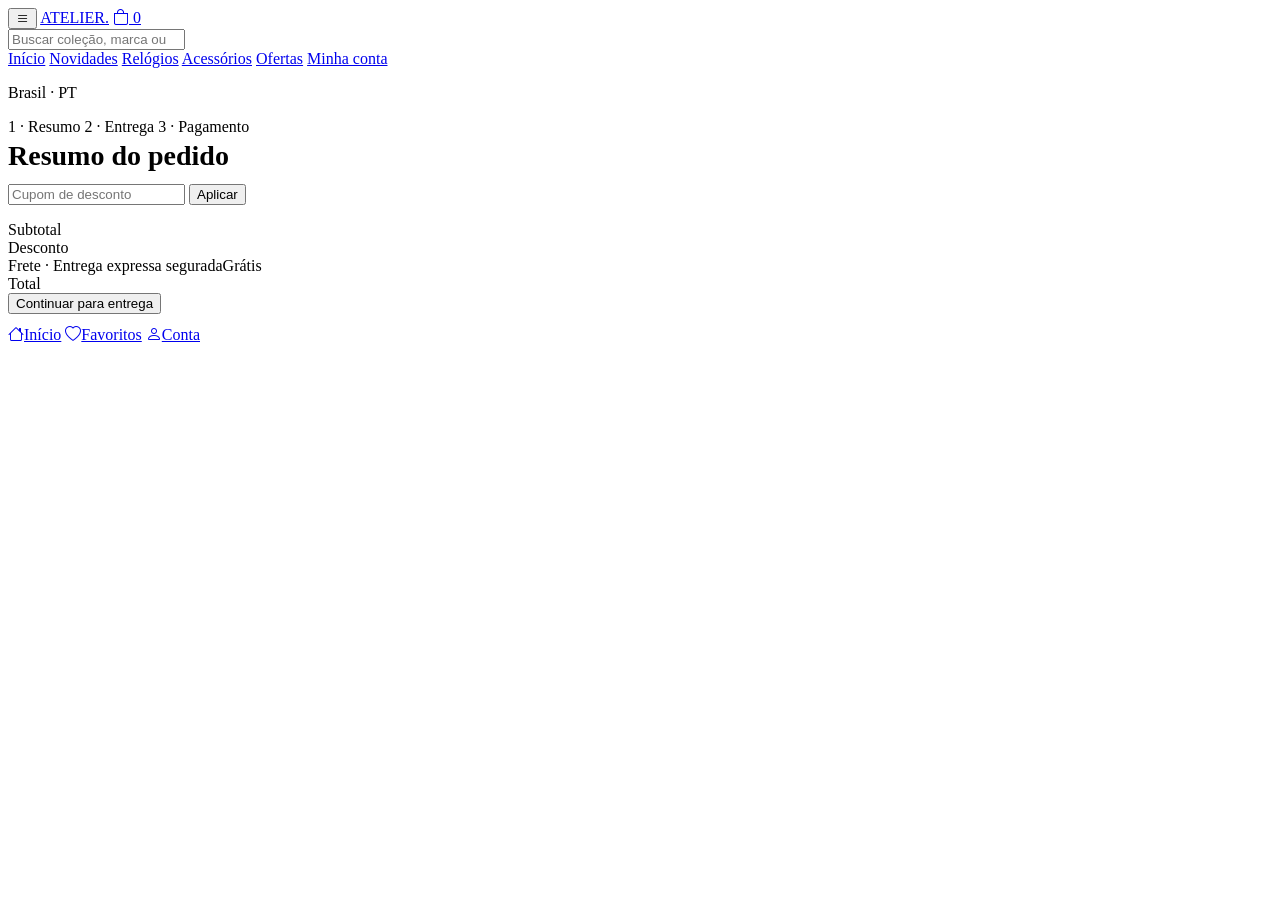
==== Checkout.html @ 9919dc32 "Checkout, Conta, Favoritos, Login e Produtos" ====
<!DOCTYPE html>
<html lang="pt-BR">
<head>
  <meta charset="UTF-8">
  <meta name="viewport" content="width=device-width, initial-scale=1.0">
  <title>Checkout · ATELIER</title>
  <link rel="preconnect" href="https://fonts.googleapis.com">
  <link rel="preconnect" href="https://fonts.gstatic.com" crossorigin>
  <link href="https://fonts.googleapis.com/css2?family=Inter:wght@400;500;600&family=Playfair+Display:wght@500;600&display=swap" rel="stylesheet">
  <link rel="stylesheet" href="https://cdn.jsdelivr.net/npm/bootstrap-icons@1.11.3/font/bootstrap-icons.css">
  <link rel="stylesheet" href="style.css">
  <script>document.documentElement.dataset.tema = localStorage.getItem('tema') || 'claro';</script>
</head>
<body data-pagina="checkout">
  <header class="topo">
    <button class="icone" onclick="alternarMenu()" aria-label="Abrir menu"><i class="bi bi-list"></i></button>
    <a href="index.html" class="marca">ATELIER<span>.</span></a>
    <a href="checkout.html" class="icone sacola" aria-label="Sacola">
      <i class="bi bi-bag"></i>
      <span class="contador" id="contador">0</span>
    </a>
  </header>

  <nav class="menu" id="menu">
    <form action="produtos.html">
      <input type="search" name="busca" placeholder="Buscar coleção, marca ou referência">
    </form>
    <a class="link" href="index.html">Início</a>
    <a class="link" href="produtos.html?cat=novidades">Novidades</a>
    <a class="link" href="produtos.html?cat=relogios">Relógios</a>
    <a class="link" href="produtos.html?cat=acessorios">Acessórios</a>
    <a class="link" href="produtos.html?cat=ofertas">Ofertas</a>
    <a class="link" href="conta.html">Minha conta</a>
    <p class="idioma">Brasil · PT</p>
  </nav>

  <main>
    <div class="etapas" id="passos">
      <span class="atual">1 · Resumo</span>
      <span>2 · Entrega</span>
      <span>3 · Pagamento</span>
    </div>

    <section id="etapa1">
      <span class="rotulo" id="tituloSacola"></span>
      <h2 style="font-size:28px; margin:4px 0 12px">Resumo do pedido</h2>
      <div id="itens"></div>

      <div class="cupom">
        <input type="text" id="codigoCupom" placeholder="Cupom de desconto">
        <button onclick="aplicarCupom()">Aplicar</button>
      </div>
      <p class="suave" id="avisoCupom" style="margin-bottom:16px"></p>

      <div class="totais">
        <div><span>Subtotal</span><span id="subtotal"></span></div>
        <div><span>Desconto</span><span id="desconto"></span></div>
        <div><span>Frete · Entrega expressa segurada</span><span>Grátis</span></div>
        <div class="final"><span>Total</span><span class="totalGeral"></span></div>
      </div>

      <button class="botao" onclick="irParaEtapa(2)">Continuar para entrega</button>
      <p class="suave" id="parcela" style="margin-top:10px; text-align:center; font-size:12px"></p>
    </section>

    <section id="etapa2" hidden>
      <span class="rotulo">Etapa 2 de 3</span>
      <h2 style="font-size:28px; margin:4px 0 12px">Informações de entrega</h2>

      <label for="nome">Nome completo</label>
      <input type="text" id="nome" value="Marina Albuquerque" required>
      <label for="telefone">Telefone</label>
      <input type="text" id="telefone" value="+55 (51) 99876-5432" required>
      <label for="cep">CEP</label>
      <input type="text" id="cep" value="90010-150" required>
      <label for="endereco">Endereço</label>
      <input type="text" id="endereco" value="Rua dos Andradas, 1234 · Apto 1201" required>
      <div class="linha-dupla">
        <div><label for="cidade">Cidade</label><input type="text" id="cidade" value="Porto Alegre" required></div>
        <div><label for="estado">Estado</label><input type="text" id="estado" value="RS" required></div>
      </div>

      <p class="painel" style="margin-top:20px"><strong>Entrega expressa segurada</strong><br><span class="suave">Chegada em 2 a 3 dias úteis · Grátis</span></p>

      <button class="botao" onclick="irParaEtapa(3)">Continuar para pagamento</button>
      <button class="botao claro" onclick="irParaEtapa(1)" style="margin-top:10px">Voltar</button>
    </section>

    <section id="etapa3" hidden>
      <span class="rotulo">Etapa 3 de 3</span>
      <h2 style="font-size:28px; margin:4px 0 12px">Forma de pagamento</h2>

      <div class="opcoes">
        <label><input type="radio" name="metodo" value="cartao" checked onchange="escolherMetodo()"> Cartão de crédito · até 10× sem juros</label>
        <label><input type="radio" name="metodo" value="pix" onchange="escolherMetodo()"> Pix · aprovação imediata</label>
      </div>

      <div id="blocoCartao">
        <label for="numero">Número do cartão</label>
        <input type="text" id="numero" placeholder="0000 0000 0000 0000" required>
        <label for="titular">Nome impresso no cartão</label>
        <input type="text" id="titular" placeholder="NOME COMPLETO" required>
        <div class="linha-dupla">
          <div><label for="validade">Validade</label><input type="text" id="validade" placeholder="MM / AA" required></div>
          <div><label for="cvv">CVV</label><input type="text" id="cvv" placeholder="•••" required></div>
        </div>
      </div>

      <div id="blocoPix" hidden>
        <p class="suave" style="margin-top:16px">Abra o app do seu banco, escolha pagar com Pix e cole o código abaixo.</p>
        <p class="pix" id="codigoPix">00020126580014br.gov.bcb.pix0136atelier-pagamento-exemplo</p>
        <button class="botao claro" onclick="copiarPix(this)">Copiar código</button>
      </div>

      <div class="totais" style="margin:20px 0">
        <div class="final"><span>Total</span><span class="totalGeral"></span></div>
      </div>

      <button class="botao" onclick="concluirCompra()">Concluir compra</button>
      <button class="botao claro" onclick="irParaEtapa(2)" style="margin-top:10px">Voltar</button>
      <p class="suave" style="margin-top:12px; text-align:center; font-size:12px">Pagamento criptografado · Compra 100% segura</p>
    </section>

    <section id="etapa4" class="confirmacao" hidden>
      <i class="bi bi-check-circle"></i>
      <h1>Obrigado, Marina.</h1>
      <p class="suave">Seu pedido foi confirmado e já estamos preparando sua peça com todo o cuidado.</p>

      <div class="totais">
        <div><span>Pedido nº</span><strong id="numeroPedido"></strong></div>
        <div><span>Itens</span><span id="resumoItens"></span></div>
        <div><span>Pagamento</span><span id="resumoPagamento"></span></div>
        <div><span>Entrega prevista</span><span>Em 2 a 3 dias úteis</span></div>
        <div class="final"><span>Total</span><span id="resumoTotal"></span></div>
      </div>

      <a href="conta.html#pedidos" class="botao">Rastrear pedido</a>
      <a href="produtos.html?cat=relogios" class="botao claro">Continuar comprando</a>
    </section>
  </main>

  <nav class="rodape-nav">
    <a href="index.html"><i class="bi bi-house"></i>Início</a>
    <a href="favoritos.html"><i class="bi bi-heart"></i>Favoritos</a>
    <a href="conta.html"><i class="bi bi-person"></i>Conta</a>
  </nav>

  <script src="script.js"></script>
</body>
</html>
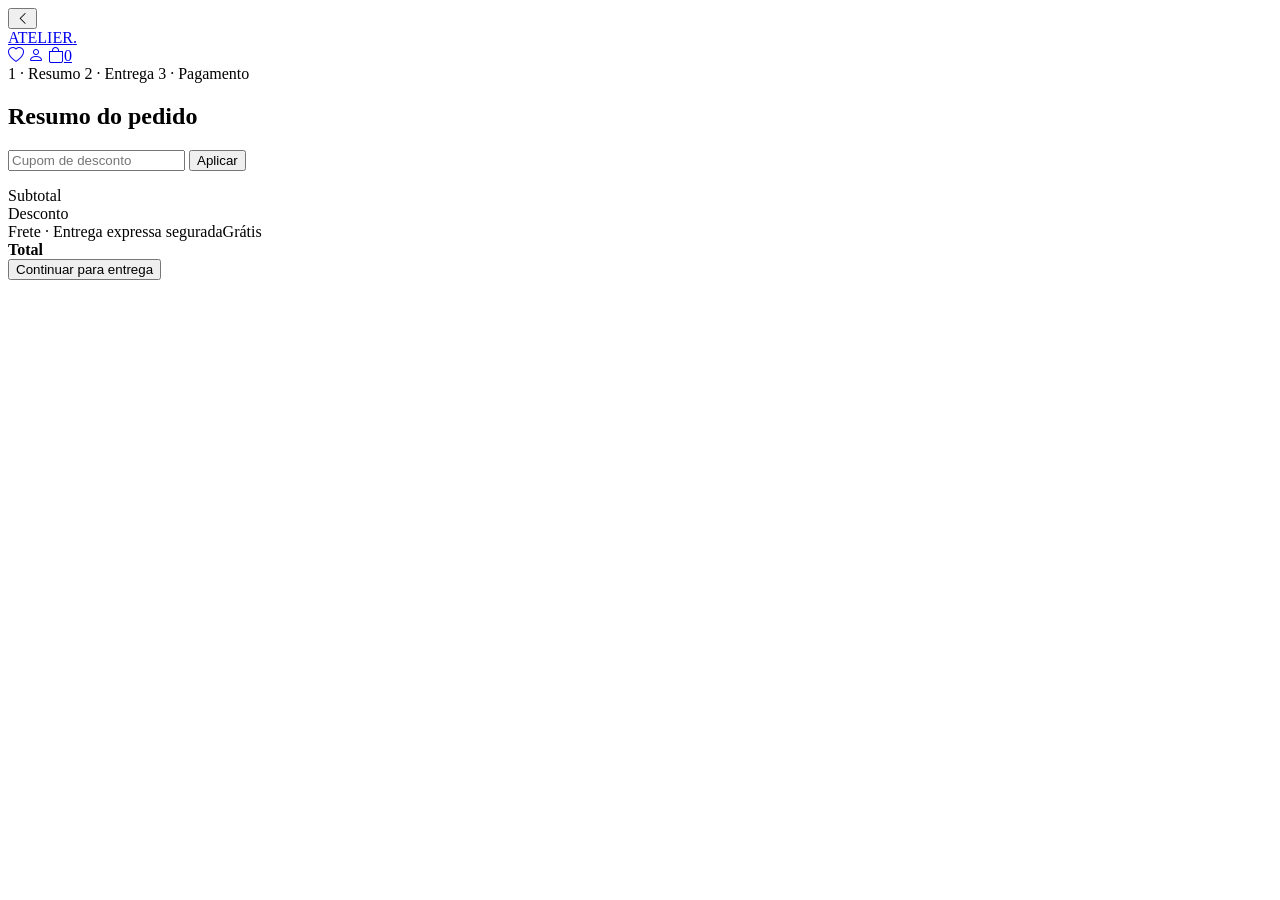
==== commit b480ceb0: "Concertando os codigos para receberem as imagens" ====
--- a/Checkout.html
+++ b/Checkout.html
@@ -6,36 +6,25 @@
   <title>Checkout · ATELIER</title>
   <link rel="preconnect" href="https://fonts.googleapis.com">
   <link rel="preconnect" href="https://fonts.gstatic.com" crossorigin>
-  <link href="https://fonts.googleapis.com/css2?family=Inter:wght@400;500;600&family=Playfair+Display:wght@500;600&display=swap" rel="stylesheet">
+  <link href="https://fonts.googleapis.com/css2?family=Inter:wght@400;500;600;700&family=Playfair+Display:wght@500;600&display=swap" rel="stylesheet">
   <link rel="stylesheet" href="https://cdn.jsdelivr.net/npm/bootstrap-icons@1.11.3/font/bootstrap-icons.css">
   <link rel="stylesheet" href="style.css">
   <script>document.documentElement.dataset.tema = localStorage.getItem('tema') || 'claro';</script>
 </head>
 <body data-pagina="checkout">
   <header class="topo">
-    <button class="icone" onclick="alternarMenu()" aria-label="Abrir menu"><i class="bi bi-list"></i></button>
+    <div class="esquerda"><button class="icone" onclick="history.back()" aria-label="Voltar"><i class="bi bi-chevron-left"></i></button></div>
     <a href="index.html" class="marca">ATELIER<span>.</span></a>
-    <a href="checkout.html" class="icone sacola" aria-label="Sacola">
-      <i class="bi bi-bag"></i>
-      <span class="contador" id="contador">0</span>
-    </a>
+    <div class="direita">
+      
+      <a href="favoritos.html" class="icone so-desktop" aria-label="Favoritos"><i class="bi bi-heart"></i></a>
+      <a href="conta.html" class="icone so-desktop" aria-label="Minha conta"><i class="bi bi-person"></i></a>
+      <a href="checkout.html" class="icone" aria-label="Sacola"><i class="bi bi-bag"></i><span class="contador">0</span></a>
+    </div>
   </header>
 
-  <nav class="menu" id="menu">
-    <form action="produtos.html">
-      <input type="search" name="busca" placeholder="Buscar coleção, marca ou referência">
-    </form>
-    <a class="link" href="index.html">Início</a>
-    <a class="link" href="produtos.html?cat=novidades">Novidades</a>
-    <a class="link" href="produtos.html?cat=relogios">Relógios</a>
-    <a class="link" href="produtos.html?cat=acessorios">Acessórios</a>
-    <a class="link" href="produtos.html?cat=ofertas">Ofertas</a>
-    <a class="link" href="conta.html">Minha conta</a>
-    <p class="idioma">Brasil · PT</p>
-  </nav>
-
-  <main>
-    <div class="etapas" id="passos">
+  <main class="estreito com-barra">
+    <div class="passos" id="passos">
       <span class="atual">1 · Resumo</span>
       <span>2 · Entrega</span>
       <span>3 · Pagamento</span>
@@ -43,52 +32,61 @@
 
     <section id="etapa1">
       <span class="rotulo" id="tituloSacola"></span>
-      <h2 style="font-size:28px; margin:4px 0 12px">Resumo do pedido</h2>
-      <div id="itens"></div>
+      <h1>Resumo do pedido</h1>
+      <div class="itens" id="itens"></div>
 
       <div class="cupom">
         <input type="text" id="codigoCupom" placeholder="Cupom de desconto">
         <button onclick="aplicarCupom()">Aplicar</button>
       </div>
-      <p class="suave" id="avisoCupom" style="margin-bottom:16px"></p>
+      <p class="aviso" id="avisoCupom"></p>
 
       <div class="totais">
         <div><span>Subtotal</span><span id="subtotal"></span></div>
-        <div><span>Desconto</span><span id="desconto"></span></div>
+        <div class="desconto"><span>Desconto</span><span id="desconto"></span></div>
         <div><span>Frete · Entrega expressa segurada</span><span>Grátis</span></div>
-        <div class="final"><span>Total</span><span class="totalGeral"></span></div>
       </div>
+      <div class="total-final"><strong>Total</strong><strong class="totalGeral"></strong></div>
 
-      <button class="botao" onclick="irParaEtapa(2)">Continuar para entrega</button>
-      <p class="suave" id="parcela" style="margin-top:10px; text-align:center; font-size:12px"></p>
+      <div class="barra-fixa">
+        <button class="botao" id="continuar" onclick="irParaEtapa(2)">Continuar para entrega</button>
+        <p class="nota-fixa" id="parcela"></p>
+      </div>
     </section>
 
     <section id="etapa2" hidden>
       <span class="rotulo">Etapa 2 de 3</span>
-      <h2 style="font-size:28px; margin:4px 0 12px">Informações de entrega</h2>
+      <h1>Informações de entrega</h1>
 
-      <label for="nome">Nome completo</label>
-      <input type="text" id="nome" value="Marina Albuquerque" required>
-      <label for="telefone">Telefone</label>
-      <input type="text" id="telefone" value="+55 (51) 99876-5432" required>
-      <label for="cep">CEP</label>
-      <input type="text" id="cep" value="90010-150" required>
-      <label for="endereco">Endereço</label>
-      <input type="text" id="endereco" value="Rua dos Andradas, 1234 · Apto 1201" required>
-      <div class="linha-dupla">
-        <div><label for="cidade">Cidade</label><input type="text" id="cidade" value="Porto Alegre" required></div>
-        <div><label for="estado">Estado</label><input type="text" id="estado" value="RS" required></div>
+      <div id="formEntrega">
+        <label for="nome">Nome completo</label>
+        <input type="text" id="nome" value="Marina Albuquerque" required>
+        <label for="telefone">Telefone</label>
+        <input type="text" id="telefone" value="+55 (51) 99876-5432" required>
+        <label for="cep">CEP</label>
+        <input type="text" id="cep" value="90010-150" required>
+        <label for="endereco">Endereço</label>
+        <input type="text" id="endereco" value="Rua dos Andradas, 1234 · Apto 1201" required>
+        <div class="linha-dupla">
+          <div><label for="cidade">Cidade</label><input type="text" id="cidade" value="Porto Alegre" required></div>
+          <div><label for="estado">Estado</label><input type="text" id="estado" value="RS" required></div>
+        </div>
       </div>
 
-      <p class="painel" style="margin-top:20px"><strong>Entrega expressa segurada</strong><br><span class="suave">Chegada em 2 a 3 dias úteis · Grátis</span></p>
+      <div class="entrega-info">
+        <i class="bi bi-truck"></i>
+        <div><strong>Entrega expressa segurada</strong><br><span class="suave">Chegada em 2 a 3 dias úteis · Grátis</span></div>
+      </div>
 
-      <button class="botao" onclick="irParaEtapa(3)">Continuar para pagamento</button>
-      <button class="botao claro" onclick="irParaEtapa(1)" style="margin-top:10px">Voltar</button>
+      <div class="barra-fixa">
+        <button class="botao" onclick="irParaEtapa(3)">Continuar para pagamento</button>
+        <button class="botao contorno" onclick="irParaEtapa(1)">Voltar</button>
+      </div>
     </section>
 
     <section id="etapa3" hidden>
       <span class="rotulo">Etapa 3 de 3</span>
-      <h2 style="font-size:28px; margin:4px 0 12px">Forma de pagamento</h2>
+      <h1>Forma de pagamento</h1>
 
       <div class="opcoes">
         <label><input type="radio" name="metodo" value="cartao" checked onchange="escolherMetodo()"> Cartão de crédito · até 10× sem juros</label>
@@ -109,41 +107,35 @@
       <div id="blocoPix" hidden>
         <p class="suave" style="margin-top:16px">Abra o app do seu banco, escolha pagar com Pix e cole o código abaixo.</p>
         <p class="pix" id="codigoPix">00020126580014br.gov.bcb.pix0136atelier-pagamento-exemplo</p>
-        <button class="botao claro" onclick="copiarPix(this)">Copiar código</button>
+        <button class="botao contorno" onclick="copiarPix(this)">Copiar código</button>
       </div>
 
-      <div class="totais" style="margin:20px 0">
-        <div class="final"><span>Total</span><span class="totalGeral"></span></div>
+      <div class="total-final" style="margin-top:24px"><strong>Total</strong><strong class="totalGeral"></strong></div>
+
+      <div class="barra-fixa">
+        <button class="botao" onclick="concluirCompra()">Concluir compra</button>
+        <button class="botao contorno" onclick="irParaEtapa(2)">Voltar</button>
+        <p class="nota-fixa">Pagamento criptografado · Compra 100% segura</p>
       </div>
-
-      <button class="botao" onclick="concluirCompra()">Concluir compra</button>
-      <button class="botao claro" onclick="irParaEtapa(2)" style="margin-top:10px">Voltar</button>
-      <p class="suave" style="margin-top:12px; text-align:center; font-size:12px">Pagamento criptografado · Compra 100% segura</p>
     </section>
 
     <section id="etapa4" class="confirmacao" hidden>
-      <i class="bi bi-check-circle"></i>
+      <i class="bi bi-check2"></i>
       <h1>Obrigado, Marina.</h1>
-      <p class="suave">Seu pedido foi confirmado e já estamos preparando sua peça com todo o cuidado.</p>
+      <p>Seu pedido foi confirmado e já estamos preparando sua peça com todo o cuidado.</p>
 
-      <div class="totais">
+      <div class="resumo">
         <div><span>Pedido nº</span><strong id="numeroPedido"></strong></div>
         <div><span>Itens</span><span id="resumoItens"></span></div>
         <div><span>Pagamento</span><span id="resumoPagamento"></span></div>
         <div><span>Entrega prevista</span><span>Em 2 a 3 dias úteis</span></div>
-        <div class="final"><span>Total</span><span id="resumoTotal"></span></div>
+        <div><span>Total</span><span id="resumoTotal"></span></div>
       </div>
 
-      <a href="conta.html#pedidos" class="botao">Rastrear pedido</a>
-      <a href="produtos.html?cat=relogios" class="botao claro">Continuar comprando</a>
+      <a href="pedidos.html" class="botao">Rastrear pedido</a>
+      <a href="produtos.html?cat=relogios" class="botao contorno" style="margin-top:10px">Continuar comprando</a>
     </section>
   </main>
-
-  <nav class="rodape-nav">
-    <a href="index.html"><i class="bi bi-house"></i>Início</a>
-    <a href="favoritos.html"><i class="bi bi-heart"></i>Favoritos</a>
-    <a href="conta.html"><i class="bi bi-person"></i>Conta</a>
-  </nav>
 
   <script src="script.js"></script>
 </body>
